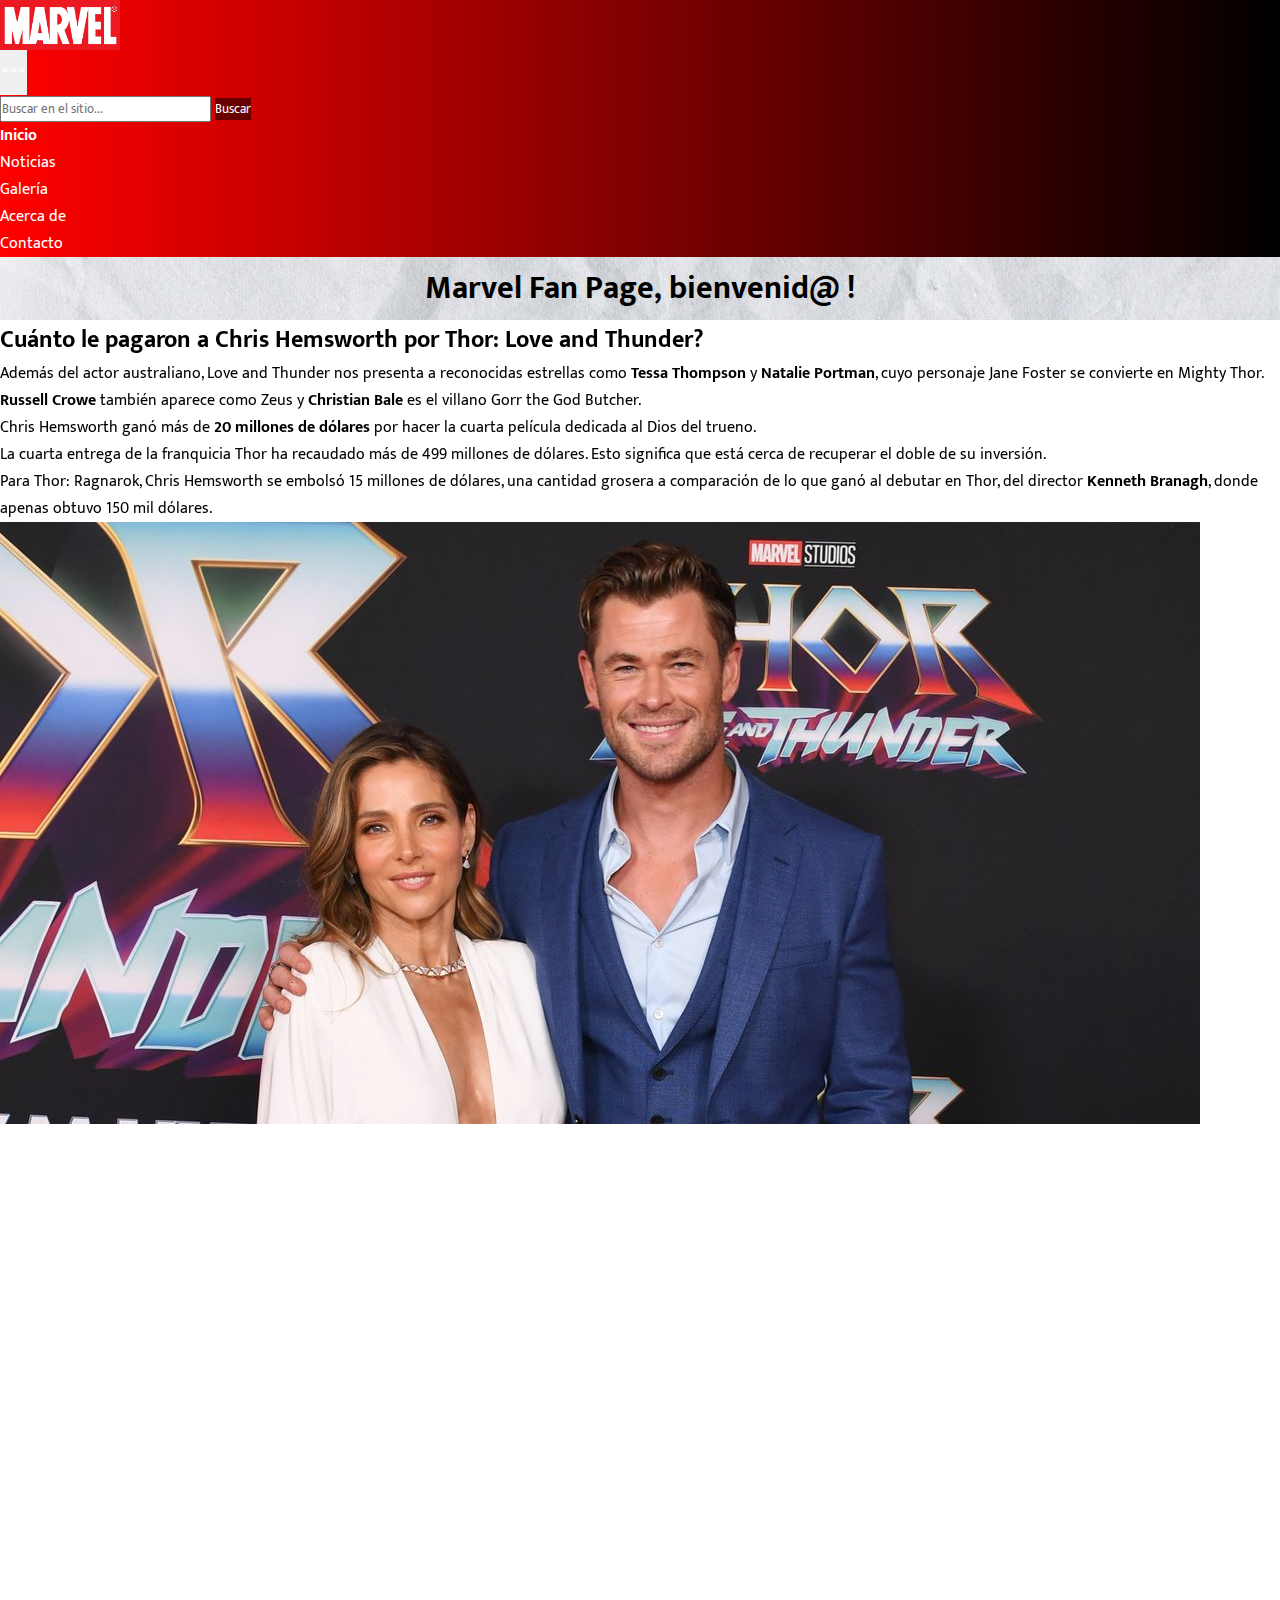
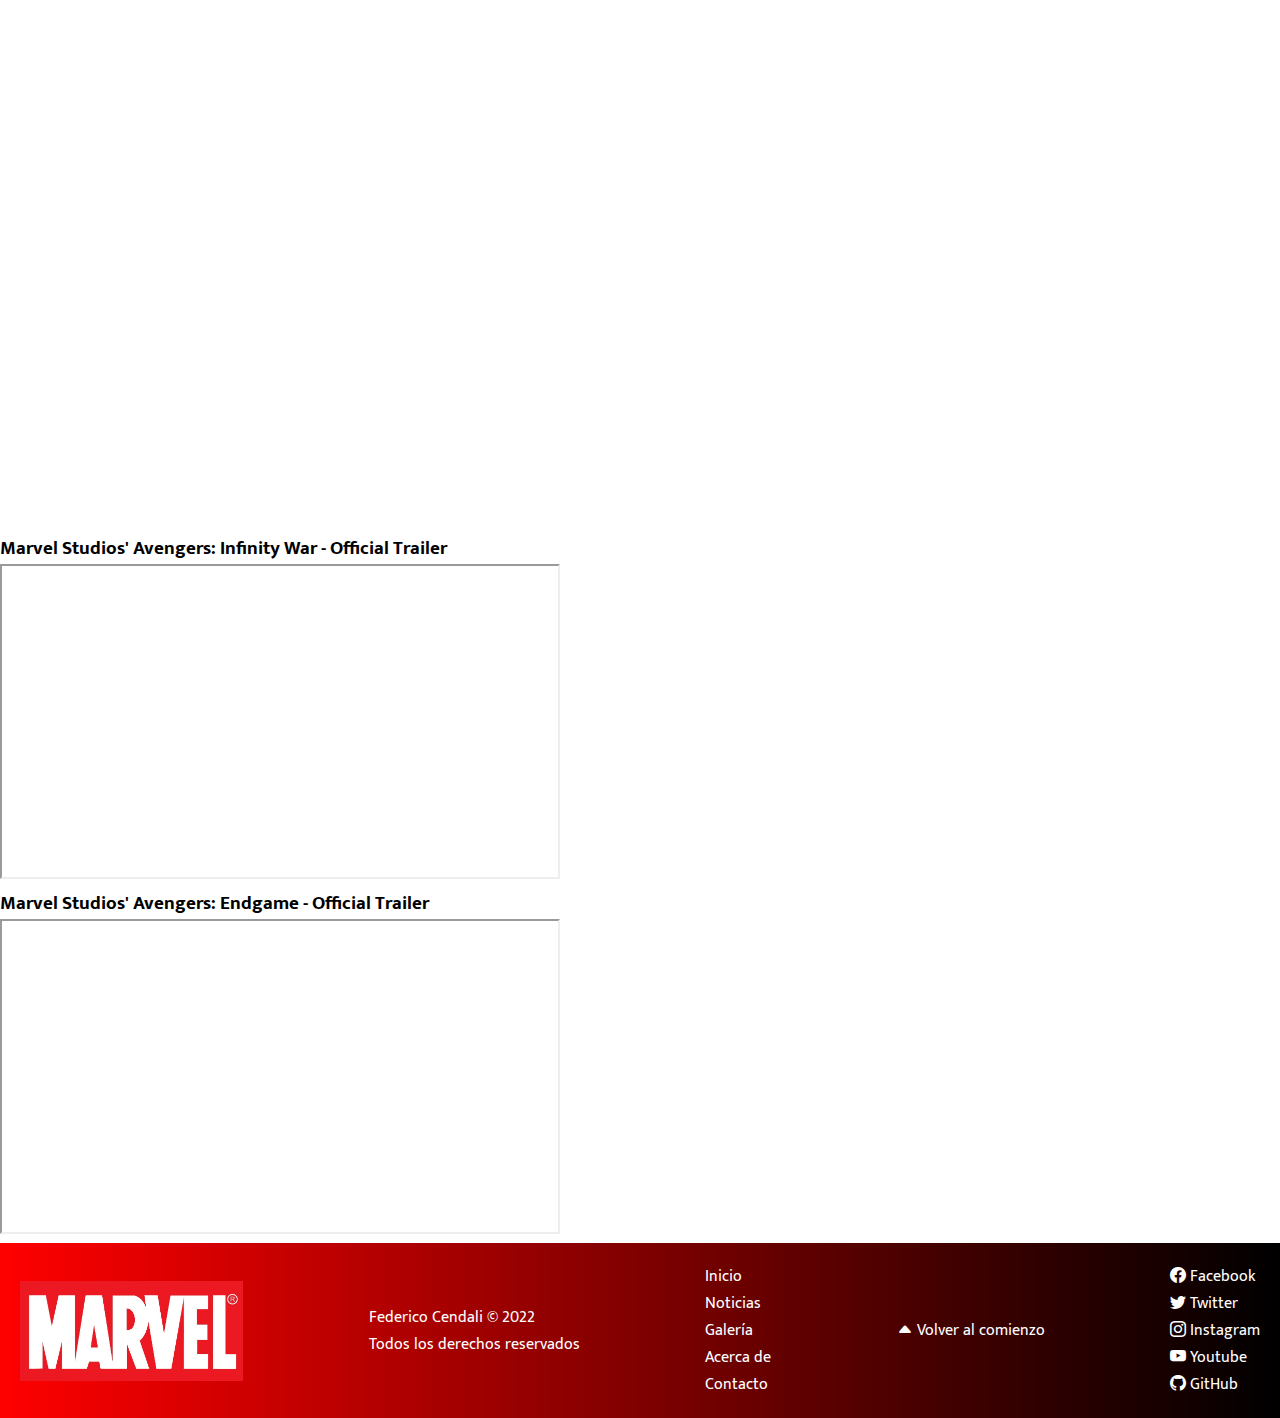
==== index.html @ fc4f90ff "primera carga del proyecto al nuevo repositorio" ====
<!DOCTYPE html>
<html lang="es">
<head>
    <meta charset="UTF-8">
    <meta http-equiv="X-UA-Compatible" content="IE=edge">
    <meta name="viewport" content="width=device-width, initial-scale=1.0">
    <meta name="description" content="Chris Hemsworth ganó muchos millones de dólares por hacer la película Thor Love and Thunder. Como tambien Robert Downey Jr tiene una antigua historia con las drogas. Mejor aún, Will Smith golpeó a Anthony Mackie en la cara. Todos estos datos relacionados con el estudio cinematográfico de Marvel vas a poder encontrarlos gratis en este sitio. Ingrese aquí.">
    <meta name="keywords" content="MARVEL, DISNEY, COMIC, THOR, IRONMAN, HULK, CAPITAN AMERICA, SPIDERMAN, THANOS, ACTOR, STAN LEE, AVENGERS, INFINITY WAR, ENDGAME, PELICULAS, UCM">
    <link rel="preconnect" href="https://fonts.googleapis.com">
    <link rel="preconnect" href="https://fonts.gstatic.com" crossorigin>
    <link href="https://fonts.googleapis.com/css2?family=Mukta&display=swap" rel="stylesheet">
    <link href="https://unpkg.com/aos@2.3.1/dist/aos.css" rel="stylesheet">
    <link rel="stylesheet" href="https://cdn.jsdelivr.net/npm/bootstrap-icons@1.9.1/font/bootstrap-icons.css">
    <link href="https://cdn.jsdelivr.net/npm/bootstrap@5.2.2/dist/css/bootstrap.min.css" rel="stylesheet" integrity="sha384-Zenh87qX5JnK2Jl0vWa8Ck2rdkQ2Bzep5IDxbcnCeuOxjzrPF/et3URy9Bv1WTRi" crossorigin="anonymous">
    <link rel="stylesheet" href="./css/styles.css">
    <link rel="shortcut icon" href="./assets/img/shortcuticon.png">
    <title>Marvel Fan Page | developed by Federico Cendali</title>
</head>
<body>

    <header>
        <nav class="navbar navbar-expand-lg bg-light">
            <div class="container-fluid">
                <div class="header__logo">
                    <img src="./assets/img/logo.png" alt="Marvel logo">
                </div>
                <button class="navbar-toggler" type="button" data-bs-toggle="collapse" data-bs-target="#navbarSupportedContent" aria-controls="navbarSupportedContent" aria-expanded="false" aria-label="Toggle navigation">
                    <span class="bi bi-three-dots"></span>
                </button>
                <div class="collapse navbar-collapse justify-content-end" id="navbarSupportedContent">
                    <form class="d-flex" role="search">
                        <input class="form-control me-2" type="search" placeholder="Buscar en el sitio..." aria-label="Search">
                        <button class="btn btn-outline-dark" type="submit">Buscar</button>
                    </form>
                    <ul class="navbar-nav mb-2 mb-lg-0">
                        <li class="nav-item">
                            <a class="nav-link active" aria-current="page" href="./index.html">Inicio</a>
                        </li>
                        <li class="nav-item">
                            <a class="nav-link" href="./pages/noticias.html">Noticias</a>
                        </li>
                        <li class="nav-item">
                            <a class="nav-link" href="./pages/galeria.html">Galería</a>
                        </li>
                        <li class="nav-item">
                            <a class="nav-link" href="./pages/historia.html">Acerca de</a>
                        </li>
                        <li class="nav-item">
                            <a class="nav-link" href="./pages/contacto.html">Contacto</a>
                        </li>
                    </ul>
                </div>
            </div>
        </nav>
    </header>

    <main>
        <section id="comienzo" class="portada">
            <div>
                <h1 class="fs-1 fw-bold">Marvel Fan Page, bienvenid@ !</h1>
            </div>
        </section>

        <section>

            <article data-aos="zoom-in-left" class="container">
                <div class="row align-items-center m-4 p-4">
                    <div class="col-sm-12 col-md-6">
                        <h2>Cuánto le pagaron a Chris Hemsworth por Thor: Love and Thunder?</h2>
                        <p>Además del actor australiano, <a href="https://www.disneyplus.com/es-es/movies/thor-love-and-thunder/3htR8mRAZMoT" target="_blank">Love and Thunder</a> nos presenta a reconocidas estrellas como <strong>Tessa Thompson</strong> y <strong>Natalie Portman</strong>, cuyo personaje Jane Foster se convierte en Mighty Thor. <strong>Russell Crowe</strong> también aparece como Zeus y <strong>Christian Bale</strong> es el villano Gorr the God Butcher.<br>Chris Hemsworth ganó más de <b>20 millones de dólares</b> por hacer la cuarta película dedicada al Dios del trueno.<br>La cuarta entrega de la franquicia Thor ha recaudado más de 499 millones de dólares. Esto significa que está cerca de recuperar el doble de su inversión.<br>Para <a href="https://www.disneyplus.com/es-419/movies/thor-ragnarok-de-marvel-studios/3XqAT8UV8ojS" target="_blank">Thor: Ragnarok</a>, Chris Hemsworth se embolsó 15 millones de dólares, una cantidad grosera a comparación de lo que ganó al debutar en <a href="https://www.disneyplus.com/es-419/movies/thor-de-marvel-studios/1p4vdKzTuhzr" target="_blank">Thor</a>, del director <strong>Kenneth Branagh</strong>, donde apenas obtuvo 150 mil dólares.</p>
                    </div>
                    <div class="col-sm-12 col-md-6">
                        <img src="./assets/img/noticias/noticia1.png" alt="Chris Hemsworth con su esposa" class="img-fluid">
                    </div>
                </div>
            </article>

            <article data-aos="zoom-in-right" class="container">
                <div class="row align-items-center m-4 p-4">
                    <div class="col-sm-12 col-md-6">
                        <h2>Infierno y auge de Robert Downey Jr.: El comienzo con las drogas</h2>
                        <p>Su relación con las drogas empezó cuando su padre, el también actor <strong>Robert Downey Sr</strong>, le dio a probar un porro de marihuana cuando tenía seis años. De ahí pasaron a la cocaína cuando Robert era adolescente. Años después el propio actor recordaría que la cocaína que <strong>Jack Nicholson</strong> llevaba a su casa era la mejor que ha probado en su vida. <b>Eran los 70 y nadie en Hollywood se planteaba no consumirla.</b> La entonces pareja de Nicholson, <strong>Anjelica Huston</strong>, contó hace poco que Jack tenía dos tipos de cocaína en casa: la del piso de abajo (de peor calidad, para los invitados casuales) y la del piso de arriba (de primera clase, para amigos íntimos). Se sobreentiende que la que Nicholson llevaba a casa de Robert Downey Sr era del segundo tipo.<br>Su espiral de autodestrucción había empezado, según él mismo contaría, durante unas vacaciones en <a href="https://www.google.com.ar/maps/place/Tenerife/@28.2937135,-16.8028446,10z/data=!3m1!4b1!4m6!3m5!1s0xc4029effe8682ed:0xb01a4bf1c84baf3c!8m2!3d28.2915637!4d-16.6291304!16zL20vMDFucWIx" target="_blank">Tenerife</a>: <i>"Me pase un fin de semana en esa isla volcánica y me metí en tantos líos que parecía que la propia isla me estaba diciendo que me marchase"</i>.</p>
                    </div>
                    <div class="col-sm-12 col-md-6">
                        <img src="./assets/img/noticias/noticia2.png" alt="Robert Downey Junior" class="img-fluid">
                    </div>
                </div>
            </article>

        </section>

        <section class="container">

            <div class="row">

                <div class="col-sm-12 col-md-6 text-center">
                    <h3>Marvel Studios' Avengers: Infinity War - Official Trailer</h3>
                    <iframe width="560" height="315" src="https://www.youtube.com/embed/QwievZ1Tx-8" title="YouTube video player" allow="accelerometer; autoplay; clipboard-write; encrypted-media; gyroscope; picture-in-picture" allowfullscreen></iframe>
                </div>

                <div class="col-sm-12 col-md-6 text-center">
                    <h3>Marvel Studios' Avengers: Endgame - Official Trailer</h3>
                    <iframe width="560" height="315" src="https://www.youtube.com/embed/TcMBFSGVi1c" title="YouTube video player" allow="accelerometer; autoplay; clipboard-write; encrypted-media; gyroscope; picture-in-picture" allowfullscreen></iframe>
                </div>

                <!-- en mobile se rompe el iframe hacia la derecha (resolver) -->

            </div>

        </section>
    </main>

    <footer>
        <div class="footer__logo">
            <img src="./assets/img/logo.png" alt="Marvel logo">
        </div>
        <div>
            <p class="fs-6 fst-italic">Federico Cendali © 2022<br>Todos los derechos reservados</p>
        </div>
        <div>
            <nav>
                <ul>
                    <li><a href="./index.html">Inicio</a></li>
                    <li><a href="./pages/noticias.html">Noticias</a></li>
                    <li><a href="./pages/galeria.html">Galería</a></li>
                    <li><a href="./pages/historia.html">Acerca de</a></li>
                    <li><a href="./pages/contacto.html">Contacto</a></li>
                </ul>
            </nav>
        </div>
        <div>
            <a href="#comienzo" class="bi bi-caret-up-fill fs-4"> Volver al comienzo</a>
        </div>
        <div>
            <ul>
                <li><a href="https://facebook.com/Marvel" target="_blank" class="bi bi-facebook"> Facebook</a></li>
                <li><a href="https://twitter.com/Marvel" target="_blank" class="bi bi-twitter"> Twitter</a></li>
                <li><a href="https://www.instagram.com/marvel" target="_blank" class="bi bi-instagram"> Instagram</a></li>
                <li><a href="https://www.youtube.com/c/marvel" target="_blank" class="bi bi-youtube"> Youtube</a></li>
                <li><a href="https://github.com/federicocendali" target="_blank" class="bi bi-github"> GitHub</a></li>
            </ul>
        </div>
    </footer>

    <script src="https://unpkg.com/aos@2.3.1/dist/aos.js"></script>
    <script>
        AOS.init();
    </script>
    <script src="https://cdn.jsdelivr.net/npm/bootstrap@5.2.2/dist/js/bootstrap.bundle.min.js" integrity="sha384-OERcA2EqjJCMA+/3y+gxIOqMEjwtxJY7qPCqsdltbNJuaOe923+mo//f6V8Qbsw3" crossorigin="anonymous"></script>

</body>
</html>
---- css/styles.css ----
* {
  margin: 0;
  padding: 0;
  box-sizing: border-box;
  list-style: none;
  font-family: "Mukta", sans-serif;
}

a {
  text-decoration: none;
}

main a {
  color: black;
}
main a:hover {
  color: red;
  text-decoration: underline;
}

.header__logo {
  height: 50px;
  width: 120px;
}
.header__logo img {
  height: 100%;
  width: 100%;
}

.navbar {
  background: linear-gradient(90deg, rgb(255, 0, 0) 0%, rgb(0, 0, 0) 100%);
}

.nav-link {
  color: white;
}
.nav-link:hover {
  color: red;
}
.nav-link:active {
  color: white;
  font-weight: bold;
}

.navbar-nav .nav-link.active {
  color: white;
  font-weight: bold;
}
.navbar-nav .nav-link.active:hover {
  color: red;
}
.navbar-nav .nav-link.active:active {
  color: white;
  font-weight: bold;
}

.btn-outline-dark {
  border: none;
  background-color: rgba(0, 0, 0, 0.5);
  color: white;
}
.btn-outline-dark:hover {
  background-color: rgba(100, 148, 237, 0.5);
}

.navbar-expand-lg .navbar-collapse {
  gap: 50px;
}

.bi-three-dots {
  color: rgba(255, 255, 255, 0.7);
  font-size: 1.7rem;
}

.navbar-toggler {
  border: 0;
}

.portada {
  background-image: url(../assets/img/fondotexturado.png);
  background-position: center;
  background-size: cover;
  height: 7vh;
  display: flex;
  justify-content: center;
  align-items: center;
}

footer {
  background: linear-gradient(90deg, rgb(255, 0, 0) 0%, rgb(0, 0, 0) 100%);
  display: flex;
  flex-direction: column;
  padding: 20px;
  gap: 20px;
}
footer p {
  color: white;
}
footer a {
  color: white;
}
footer a:hover {
  color: white;
}
footer a:active {
  color: white;
}

.footer__logo {
  height: 100px;
  width: 223px;
}
.footer__logo img {
  height: 100%;
  width: 100%;
}

@media screen and (min-width: 768px) {
  footer {
    display: flex;
    flex-direction: row;
    justify-content: space-between;
    max-height: 200px;
    align-items: center;
  }
  footer a:hover {
    color: red;
  }
  footer a:active {
    color: white;
    font-weight: bold;
  }
}

/*# sourceMappingURL=styles.css.map */
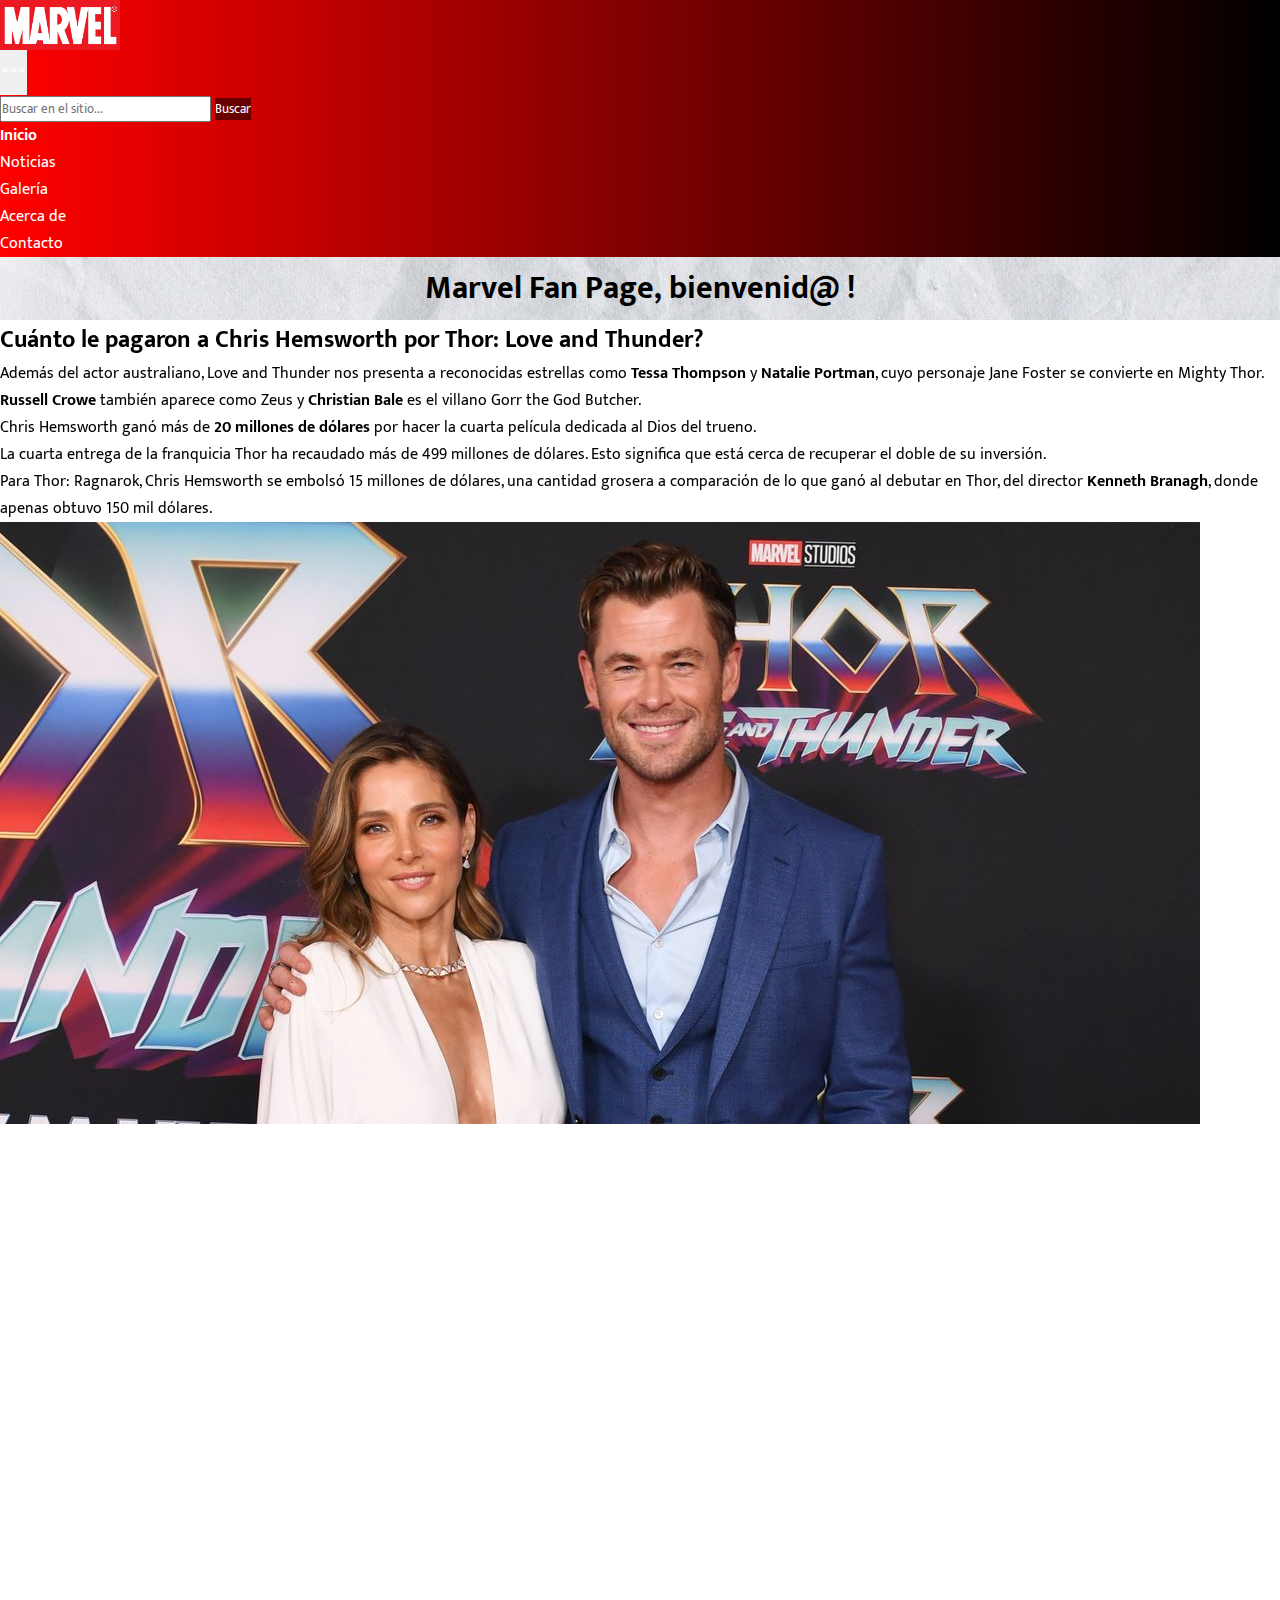
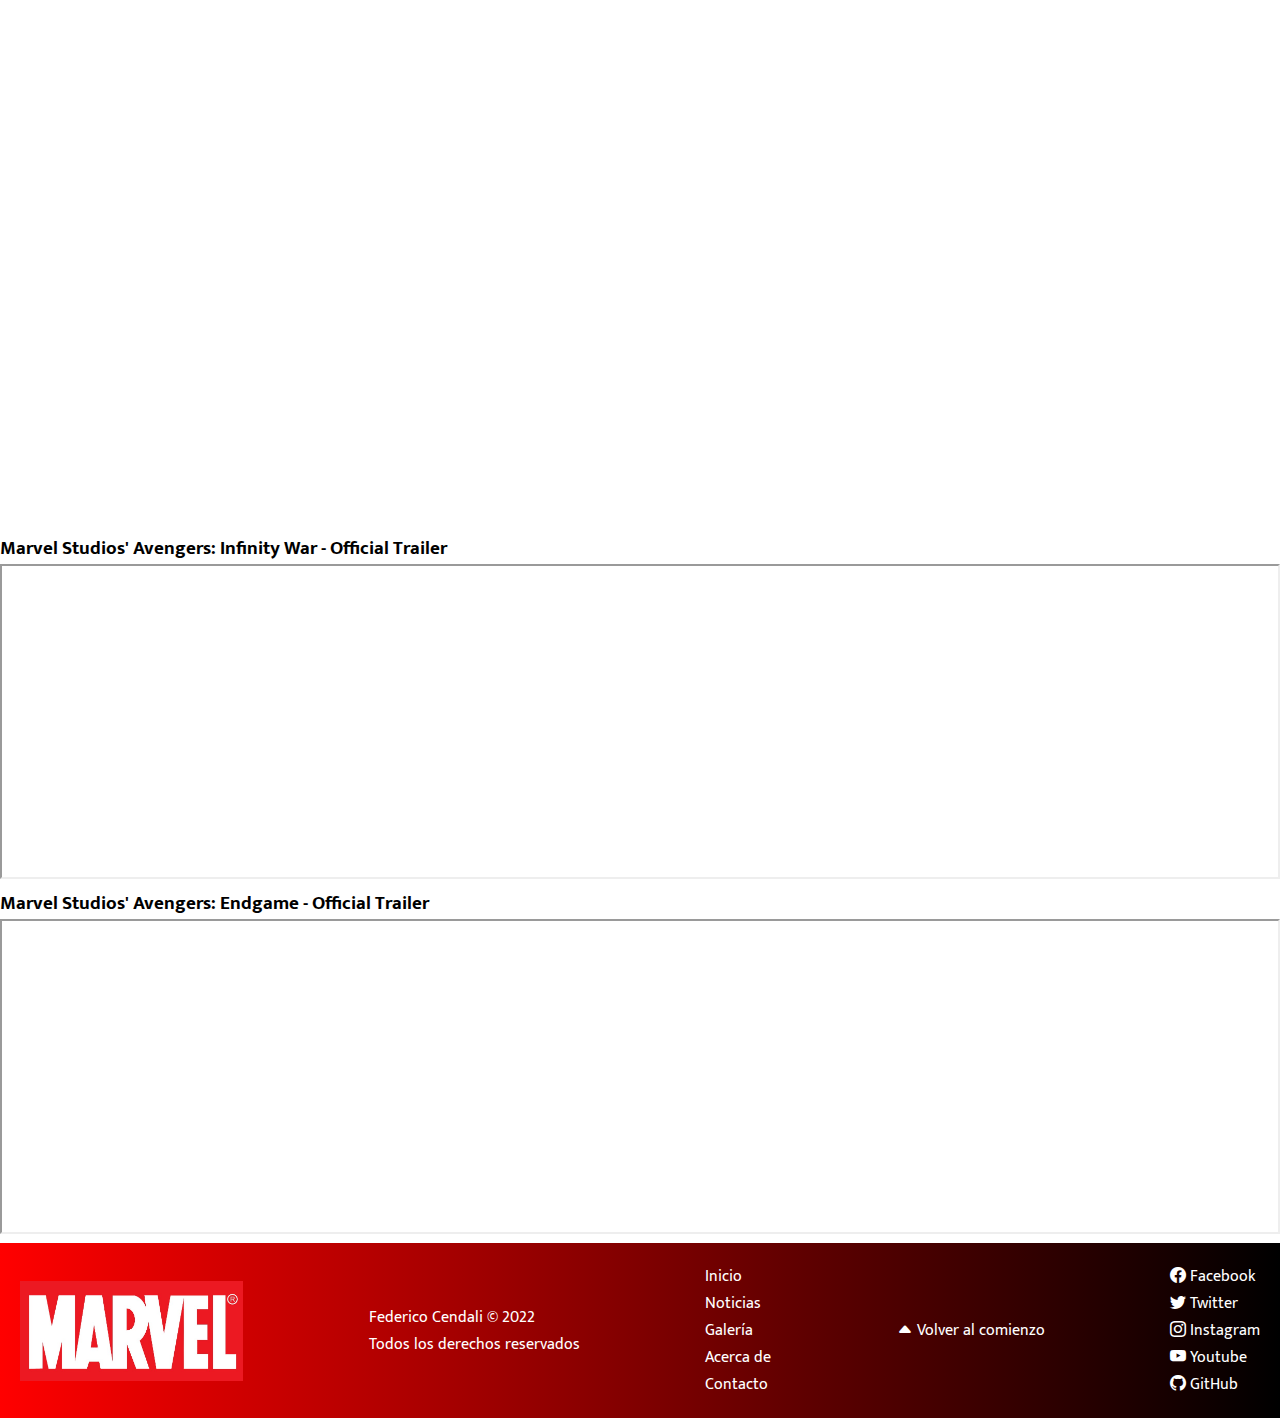
==== commit 72f23787: "Se resolvio errores en el responsive de todas las secciones causadas por la libreria de aos" ====
--- a/index.html
+++ b/index.html
@@ -61,7 +61,7 @@
             </div>
         </section>
 
-        <section>
+        <section class="aos_responsive">
 
             <article data-aos="zoom-in-left" class="container">
                 <div class="row align-items-center m-4 p-4">
@@ -95,15 +95,13 @@
 
                 <div class="col-sm-12 col-md-6 text-center">
                     <h3>Marvel Studios' Avengers: Infinity War - Official Trailer</h3>
-                    <iframe width="560" height="315" src="https://www.youtube.com/embed/QwievZ1Tx-8" title="YouTube video player" allow="accelerometer; autoplay; clipboard-write; encrypted-media; gyroscope; picture-in-picture" allowfullscreen></iframe>
+                    <iframe width="100%" height="315" src="https://www.youtube.com/embed/QwievZ1Tx-8" title="YouTube video player" allow="accelerometer; autoplay; clipboard-write; encrypted-media; gyroscope; picture-in-picture" allowfullscreen></iframe>
                 </div>
 
                 <div class="col-sm-12 col-md-6 text-center">
                     <h3>Marvel Studios' Avengers: Endgame - Official Trailer</h3>
-                    <iframe width="560" height="315" src="https://www.youtube.com/embed/TcMBFSGVi1c" title="YouTube video player" allow="accelerometer; autoplay; clipboard-write; encrypted-media; gyroscope; picture-in-picture" allowfullscreen></iframe>
+                    <iframe width="100%" height="315" src="https://www.youtube.com/embed/TcMBFSGVi1c" title="YouTube video player" allow="accelerometer; autoplay; clipboard-write; encrypted-media; gyroscope; picture-in-picture" allowfullscreen></iframe>
                 </div>
-
-                <!-- en mobile se rompe el iframe hacia la derecha (resolver) -->
 
             </div>
 
--- a/css/styles.css
+++ b/css/styles.css
@@ -16,6 +16,10 @@
 main a:hover {
   color: red;
   text-decoration: underline;
+}
+
+.aos_responsive {
+  overflow: hidden;
 }
 
 .header__logo {
@@ -131,5 +135,23 @@
     font-weight: bold;
   }
 }
+.ratio {
+  width: 100%;
+  height: 40vh;
+  border: 0;
+}
+
+.tablemobile {
+  overflow: auto;
+  display: flex;
+  width: calc(100% - 20px);
+  margin: 10px 10px;
+}
+
+@media screen and (min-width: 768px) {
+  .tablemobile {
+    display: table;
+  }
+}
 
 /*# sourceMappingURL=styles.css.map */
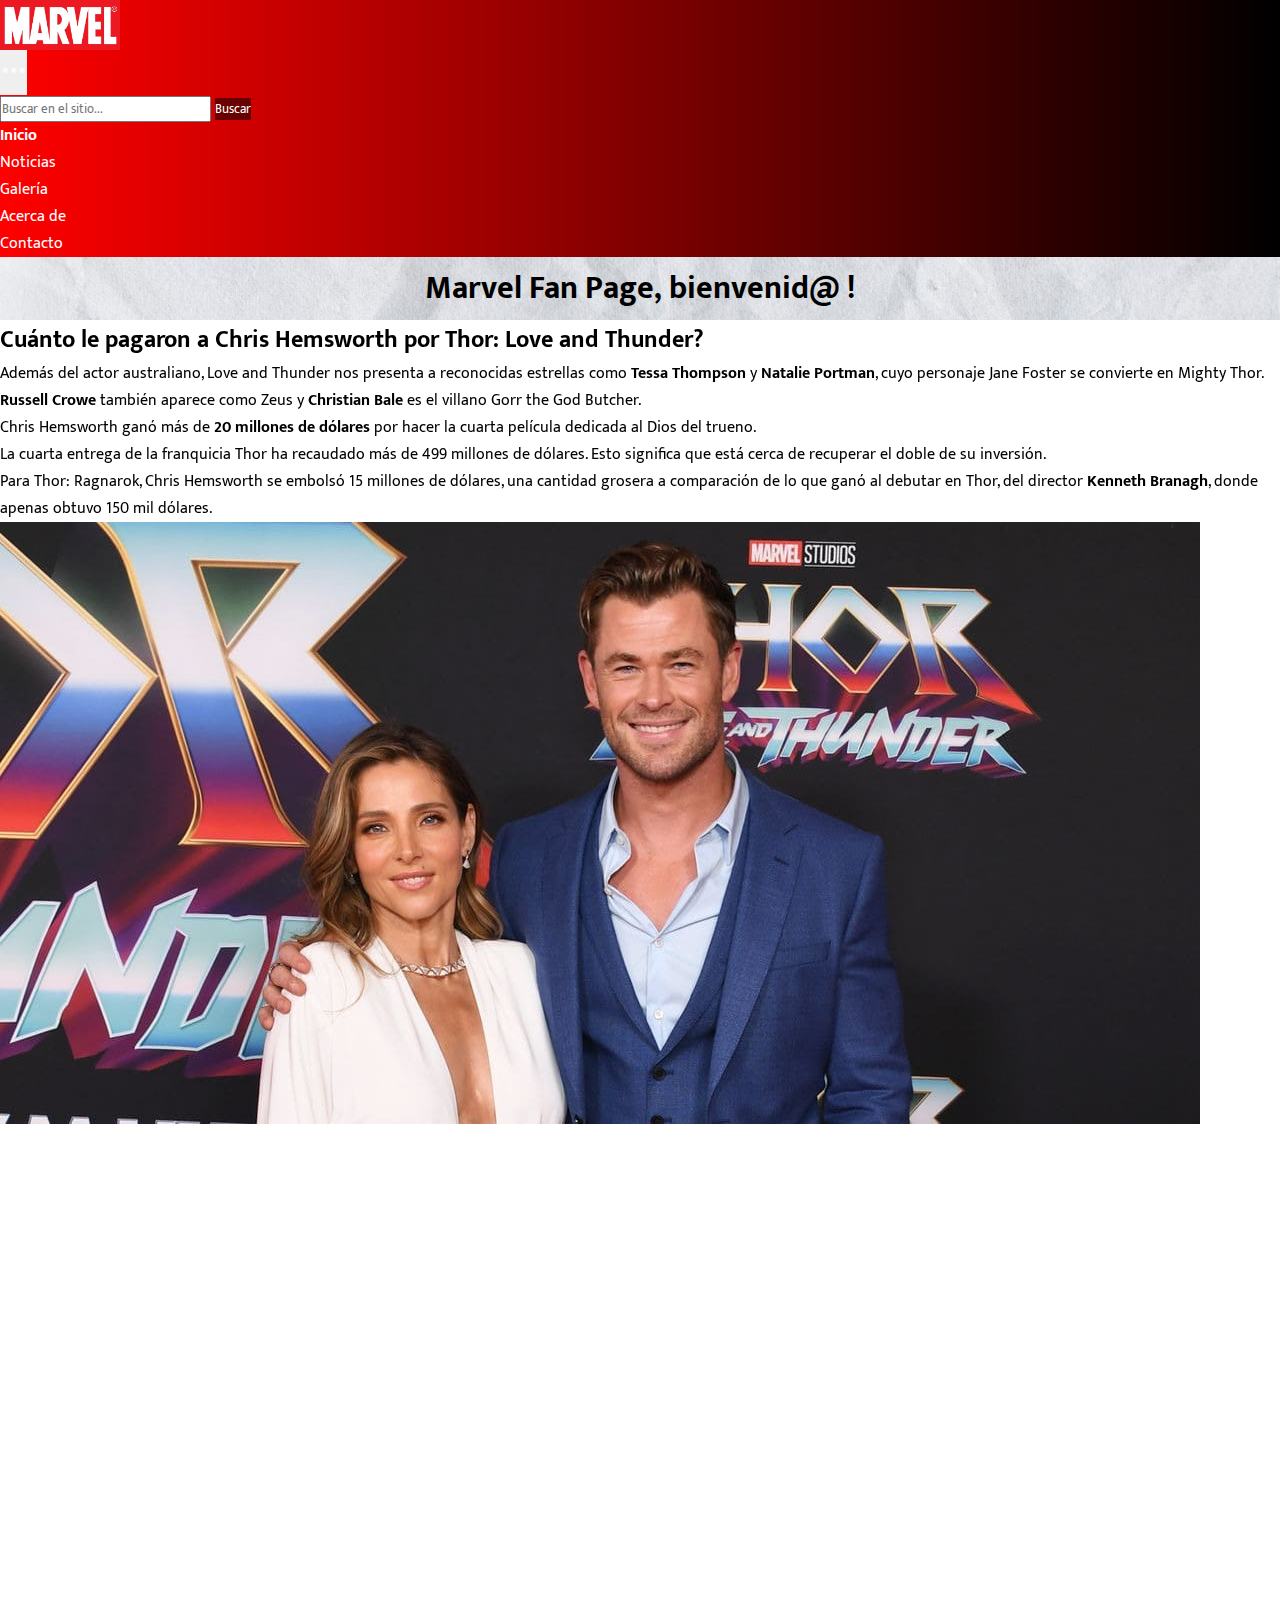
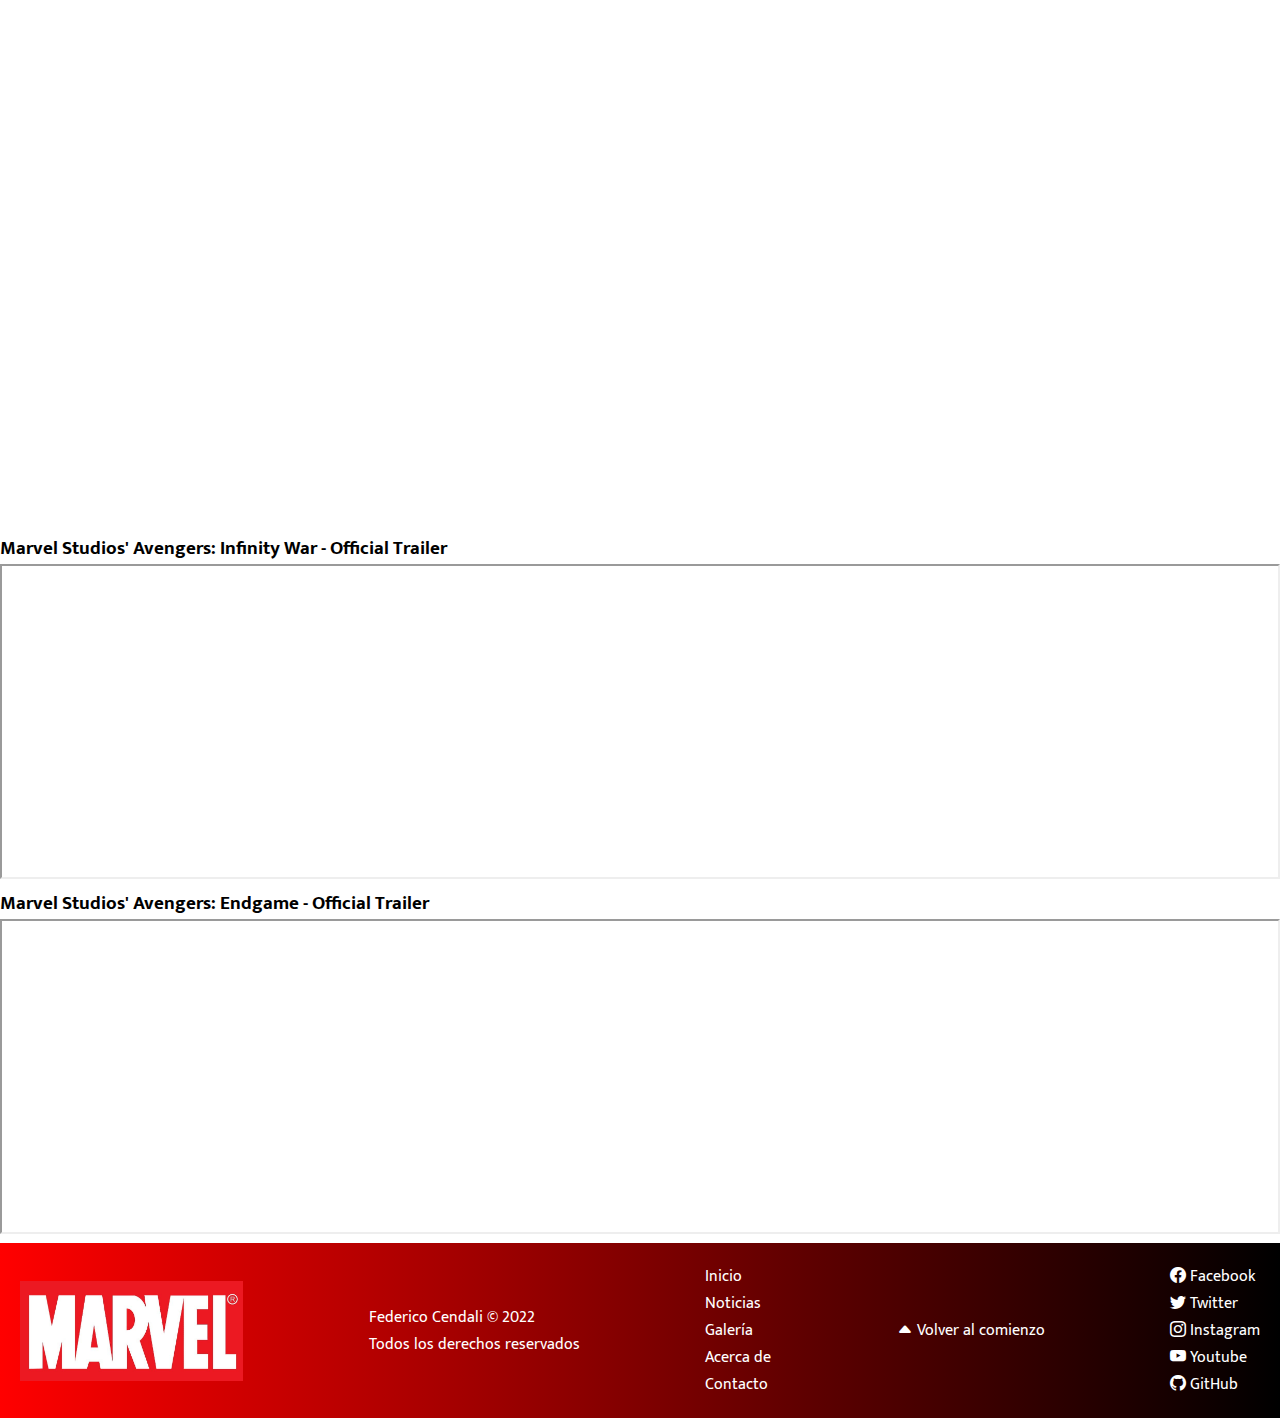
==== commit d2f4c8d5: "Se comprimen las imagenes sin perder calidad (formato jpg) y se quita el exif" ====
--- a/index.html
+++ b/index.html
@@ -22,7 +22,7 @@
         <nav class="navbar navbar-expand-lg bg-light">
             <div class="container-fluid">
                 <div class="header__logo">
-                    <img src="./assets/img/logo.png" alt="Marvel logo">
+                    <a href="./index.html"><img src="./assets/img/logo.jpg" alt="Marvel logo"></a>
                 </div>
                 <button class="navbar-toggler" type="button" data-bs-toggle="collapse" data-bs-target="#navbarSupportedContent" aria-controls="navbarSupportedContent" aria-expanded="false" aria-label="Toggle navigation">
                     <span class="bi bi-three-dots"></span>
@@ -70,7 +70,7 @@
                         <p>Además del actor australiano, <a href="https://www.disneyplus.com/es-es/movies/thor-love-and-thunder/3htR8mRAZMoT" target="_blank">Love and Thunder</a> nos presenta a reconocidas estrellas como <strong>Tessa Thompson</strong> y <strong>Natalie Portman</strong>, cuyo personaje Jane Foster se convierte en Mighty Thor. <strong>Russell Crowe</strong> también aparece como Zeus y <strong>Christian Bale</strong> es el villano Gorr the God Butcher.<br>Chris Hemsworth ganó más de <b>20 millones de dólares</b> por hacer la cuarta película dedicada al Dios del trueno.<br>La cuarta entrega de la franquicia Thor ha recaudado más de 499 millones de dólares. Esto significa que está cerca de recuperar el doble de su inversión.<br>Para <a href="https://www.disneyplus.com/es-419/movies/thor-ragnarok-de-marvel-studios/3XqAT8UV8ojS" target="_blank">Thor: Ragnarok</a>, Chris Hemsworth se embolsó 15 millones de dólares, una cantidad grosera a comparación de lo que ganó al debutar en <a href="https://www.disneyplus.com/es-419/movies/thor-de-marvel-studios/1p4vdKzTuhzr" target="_blank">Thor</a>, del director <strong>Kenneth Branagh</strong>, donde apenas obtuvo 150 mil dólares.</p>
                     </div>
                     <div class="col-sm-12 col-md-6">
-                        <img src="./assets/img/noticias/noticia1.png" alt="Chris Hemsworth con su esposa" class="img-fluid">
+                        <img src="./assets/img/noticias/noticia1.jpg" alt="Chris Hemsworth con su esposa" class="img-fluid">
                     </div>
                 </div>
             </article>
@@ -82,7 +82,7 @@
                         <p>Su relación con las drogas empezó cuando su padre, el también actor <strong>Robert Downey Sr</strong>, le dio a probar un porro de marihuana cuando tenía seis años. De ahí pasaron a la cocaína cuando Robert era adolescente. Años después el propio actor recordaría que la cocaína que <strong>Jack Nicholson</strong> llevaba a su casa era la mejor que ha probado en su vida. <b>Eran los 70 y nadie en Hollywood se planteaba no consumirla.</b> La entonces pareja de Nicholson, <strong>Anjelica Huston</strong>, contó hace poco que Jack tenía dos tipos de cocaína en casa: la del piso de abajo (de peor calidad, para los invitados casuales) y la del piso de arriba (de primera clase, para amigos íntimos). Se sobreentiende que la que Nicholson llevaba a casa de Robert Downey Sr era del segundo tipo.<br>Su espiral de autodestrucción había empezado, según él mismo contaría, durante unas vacaciones en <a href="https://www.google.com.ar/maps/place/Tenerife/@28.2937135,-16.8028446,10z/data=!3m1!4b1!4m6!3m5!1s0xc4029effe8682ed:0xb01a4bf1c84baf3c!8m2!3d28.2915637!4d-16.6291304!16zL20vMDFucWIx" target="_blank">Tenerife</a>: <i>"Me pase un fin de semana en esa isla volcánica y me metí en tantos líos que parecía que la propia isla me estaba diciendo que me marchase"</i>.</p>
                     </div>
                     <div class="col-sm-12 col-md-6">
-                        <img src="./assets/img/noticias/noticia2.png" alt="Robert Downey Junior" class="img-fluid">
+                        <img src="./assets/img/noticias/noticia2.jpg" alt="Robert Downey Junior" class="img-fluid">
                     </div>
                 </div>
             </article>
@@ -110,7 +110,7 @@
 
     <footer>
         <div class="footer__logo">
-            <img src="./assets/img/logo.png" alt="Marvel logo">
+            <a href="./index.html"><img src="./assets/img/logo.jpg" alt="Marvel logo"></a>
         </div>
         <div>
             <p class="fs-6 fst-italic">Federico Cendali © 2022<br>Todos los derechos reservados</p>
--- a/css/styles.css
+++ b/css/styles.css
@@ -12,6 +12,7 @@
 
 main a {
   color: black;
+  transition: 0.1s;
 }
 main a:hover {
   color: red;
@@ -81,7 +82,7 @@
 }
 
 .portada {
-  background-image: url(../assets/img/fondotexturado.png);
+  background-image: url(../assets/img/fondotexturado.jpg);
   background-position: center;
   background-size: cover;
   height: 7vh;
@@ -102,6 +103,7 @@
 }
 footer a {
   color: white;
+  transition: 0.2s;
 }
 footer a:hover {
   color: white;
